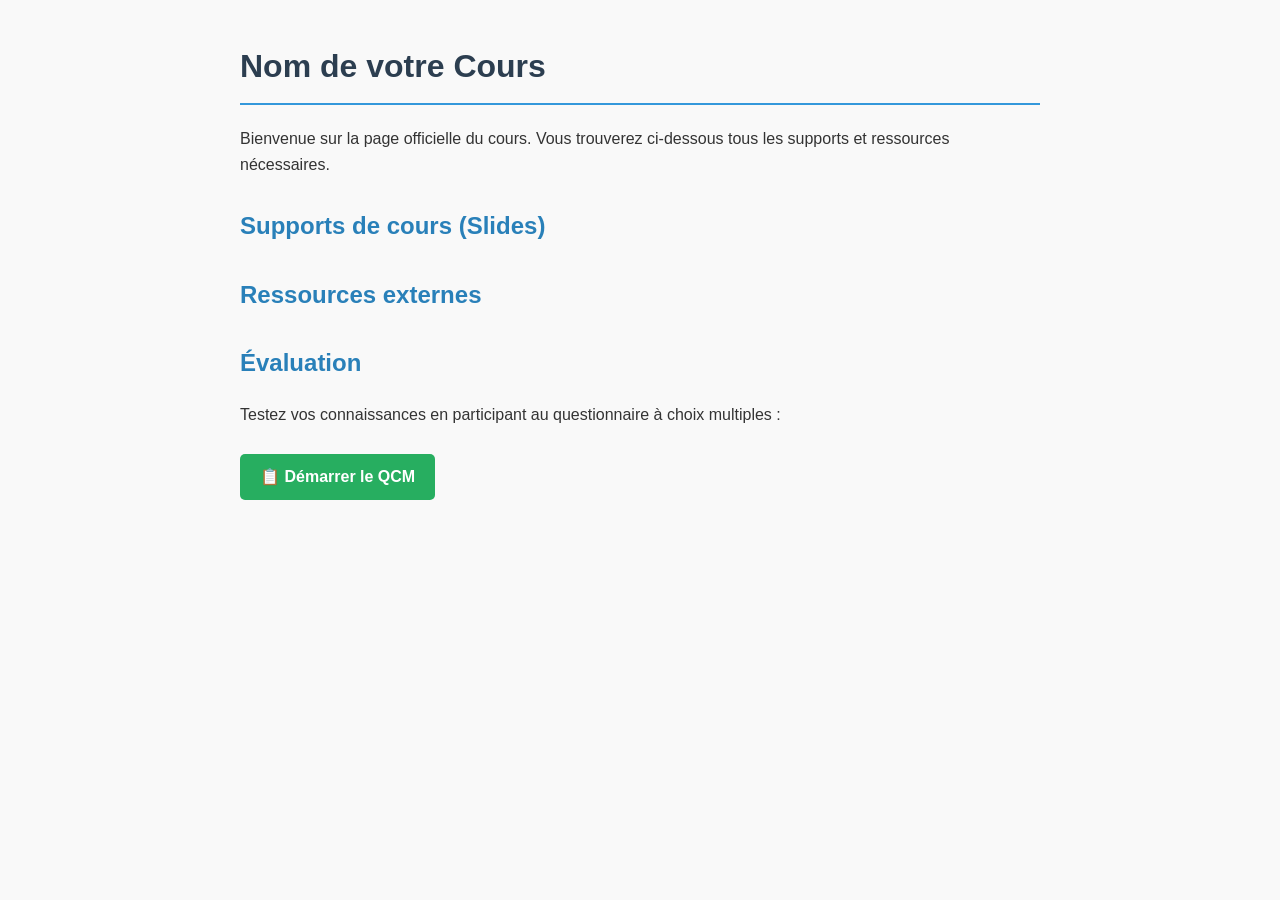
==== Cours/CoursML.html @ 0ec729a1 "CoursML-27-02-2026" ====
<!DOCTYPE html>
<html lang="fr">
<head>
    <meta charset="UTF-8">
    <meta name="viewport" content="width=device-width, initial-scale=1.0">
    <title>IA - machine learning</title>
    <style>
        body {
            font-family: 'Segoe UI', Tahoma, Geneva, Verdana, sans-serif;
            line-height: 1.6;
            color: #333;
            max-width: 800px;
            margin: 0 auto;
            padding: 20px;
            background-color: #f9f9f9;
        }
        h1 {
            color: #2c3e50;
            border-bottom: 2px solid #3498db;
            padding-bottom: 10px;
        }
        h2 {
            color: #2980b9;
            margin-top: 30px;
        }
        ul {
            list-style-type: none;
            padding: 0;
        }
        li {
            background: #fff;
            margin-bottom: 10px;
            padding: 15px;
            border-radius: 5px;
            box-shadow: 0 2px 4px rgba(0,0,0,0.1);
        }
        a {
            color: #3498db;
            text-decoration: none;
            font-weight: bold;
        }
        a:hover {
            color: #e74c3c;
            text-decoration: underline;
        }
        .qcm-link {
            display: inline-block;
            background-color: #27ae60;
            color: white;
            padding: 10px 20px;
            border-radius: 5px;
            margin-top: 10px;
        }
        .qcm-link:hover {
            background-color: #2ecc71;
            color: white;
            text-decoration: none;
        }
    </style>
</head>
<body>

    <h1>Nom de votre Cours</h1>
    <p>Bienvenue sur la page officielle du cours. Vous trouverez ci-dessous tous les supports et ressources nécessaires.</p>

    <h2>Supports de cours (Slides)</h2>

    <!-- <ul> -->
    <!--     <li>📄 <a href="chapitre1.pdf" target="_blank">Chapitre 1 : Introduction (PDF)</a></li> -->
    <!--     <li>📄 <a href="chapitre2.pdf" target="_blank">Chapitre 2 : Concepts fondamentaux (PDF)</a></li> -->
    <!--     <li>📄 <a href="chapitre3.pdf" target="_blank">Chapitre 3 : Applications pratiques (PDF)</a></li> -->
    <!-- </ul> -->

    <h2>Ressources externes</h2>

    <!-- <ul> -->
    <!--   <li>🔗 <a href="https://fr.wikipedia.org" target="_blank">Wikipédia (Documentation générale)</a></li> -->
    <!--   <li>🔗 <a href="https://www.google.com" target="_blank">Outil de recherche recommandé</a></li> -->
    <!--   <li>🔗 <a href="https://developer.mozilla.org/fr/" target="_blank">MDN Web Docs (Référence technique)</a></li> -->
    <!-- </ul> -->

    <h2>Évaluation</h2>
    <p>Testez vos connaissances en participant au questionnaire à choix multiples :</p>
    <a href="QCM.html" class="qcm-link">📋 Démarrer le QCM</a>

</body>
</html>
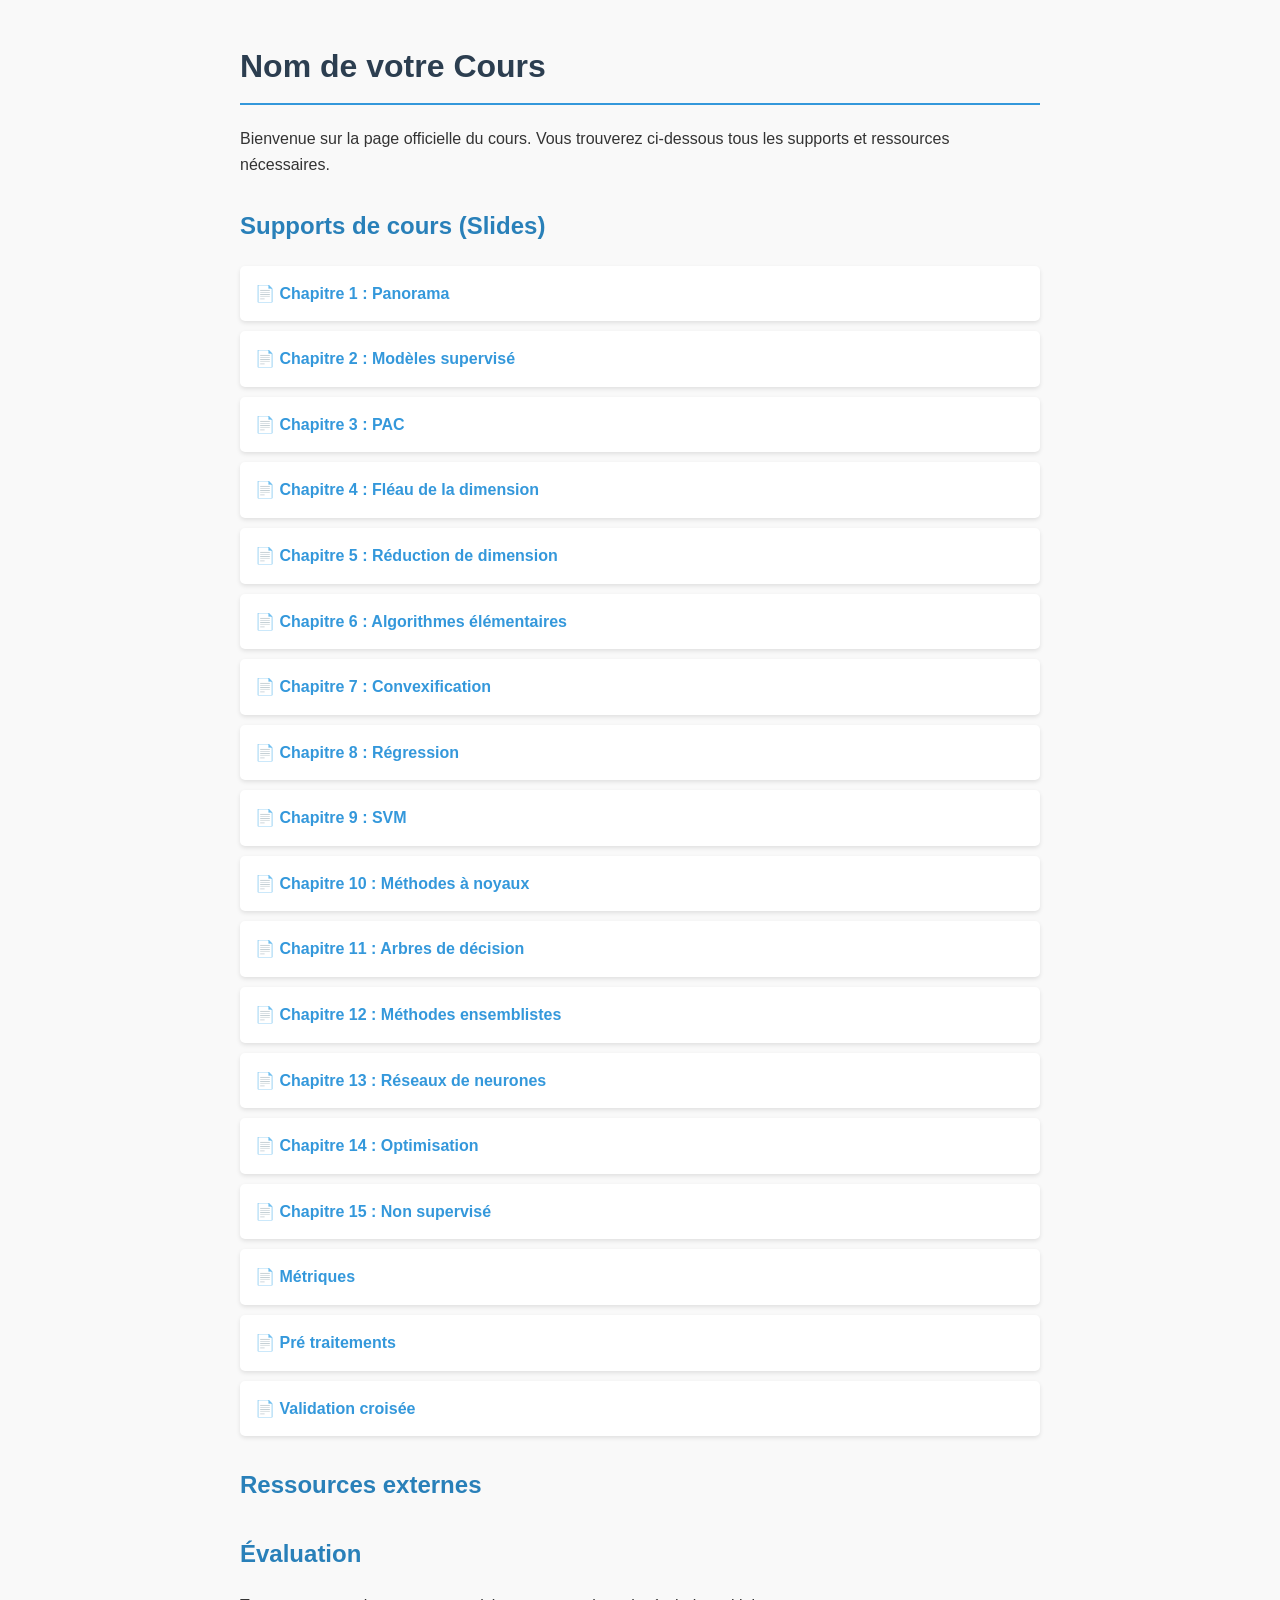
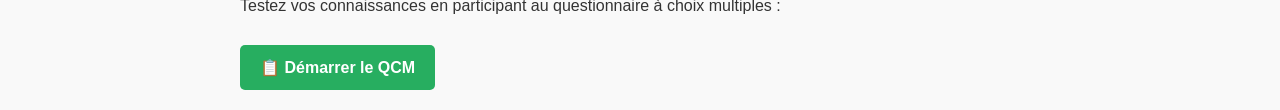
==== commit 0da660f7: "Avec page Cours" ====
--- a/Cours/CoursML.html
+++ b/Cours/CoursML.html
@@ -65,11 +65,28 @@
 
     <h2>Supports de cours (Slides)</h2>
 
-    <!-- <ul> -->
-    <!--     <li>📄 <a href="chapitre1.pdf" target="_blank">Chapitre 1 : Introduction (PDF)</a></li> -->
-    <!--     <li>📄 <a href="chapitre2.pdf" target="_blank">Chapitre 2 : Concepts fondamentaux (PDF)</a></li> -->
-    <!--     <li>📄 <a href="chapitre3.pdf" target="_blank">Chapitre 3 : Applications pratiques (PDF)</a></li> -->
-    <!-- </ul> -->
+    <ul>
+      <li>📄 <a href="Chapitre_1_panorama.pdf" target="_blank">Chapitre 1 : Panorama </a></li>
+      <li>📄 <a href="Chapitre_2_modèle_supervisé.pdf" target="_blank">Chapitre 2 : Modèles supervisé </a></li>
+      <li>📄 <a href="Chapitre_3_PAC_rigide.pdf" target="_blank">Chapitre 3 : PAC </a></li>
+      <li>📄 <a href="Chapitre_4_Fléau_de_la_dimension.pdf" target="_blank">Chapitre 4 : Fléau de la dimension </a></li>
+      <li>📄 <a href="Chapitre_5_réduction_de_dimension.pdf" target="_blank">Chapitre 5 : Réduction de dimension </a></li>
+      <li>📄 <a href="Chapitre_6_algorithmes_de_classification_élémentaires.pdf" target="_blank">Chapitre 6 :
+      Algorithmes élémentaires </a></li>
+      <li>📄 <a href="Chapitre_7_convexification.pdf" target="_blank">Chapitre 7 : Convexification </a></li>
+      <li>📄 <a href="Chapitre_8_régression_linéaire_et_régularisation.pdf" target="_blank">Chapitre 8 : Régression </a></li>
+      <li>📄 <a href="Chapitre_9_SVM.pdf" target="_blank">Chapitre 9 : SVM </a></li>
+      <li>📄 <a href="Chapitre_10_noyaux.pdf" target="_blank">Chapitre 10 : Méthodes à noyaux </a></li>
+      <li>📄 <a href="Chapitre_11_arbres_de_décision.pdf" target="_blank">Chapitre 11 : Arbres de décision </a></li>
+      <li>📄 <a href="Chapitre_12_méthodes_Ensemblistes.pdf" target="_blank">Chapitre 12 : Méthodes ensemblistes </a></li>
+      <li>📄 <a href="Chapitre_13_réseaux_de_Neurones.pdf" target="_blank">Chapitre 13 : Réseaux de neurones </a></li>
+      <li>📄 <a href="Chapitre_14_Optimisation.pdf" target="_blank">Chapitre 14 : Optimisation </a></li>
+      <li>📄 <a href="Chapitre_15_apprentissage_non_supervisé.pdf" target="_blank">Chapitre 15 : Non supervisé </a></li>
+      <li>📄 <a href="Chapitre_métriques.pdf" target="_blank">Métriques </a></li>
+      <li>📄 <a href="Chapitre_prétraitement_et_Ingénierie_des_données.pdf" target="_blank">Pré traitements </a></li>
+      <li>📄 <a href="Chapitre_validation_croisée.pdf" target="_blank">Validation croisée </a></li>
+            
+    </ul>
 
     <h2>Ressources externes</h2>
 
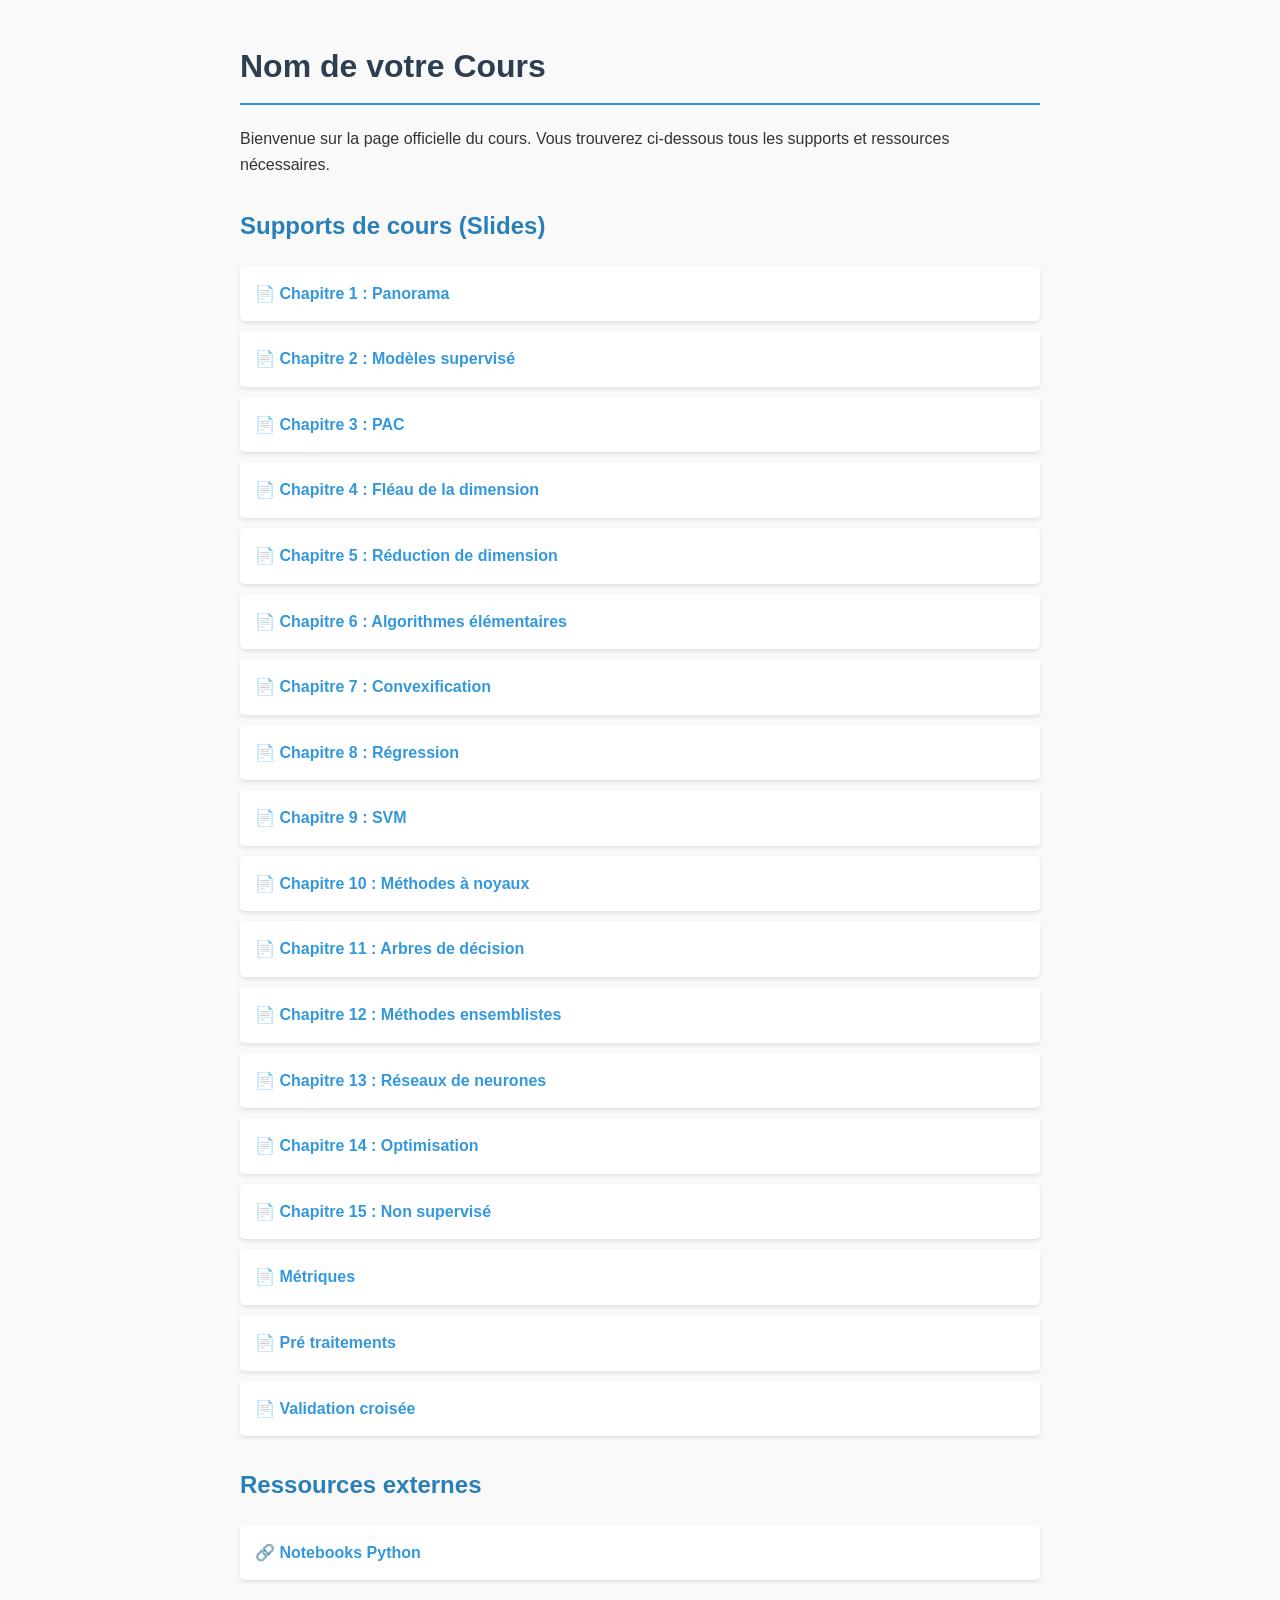
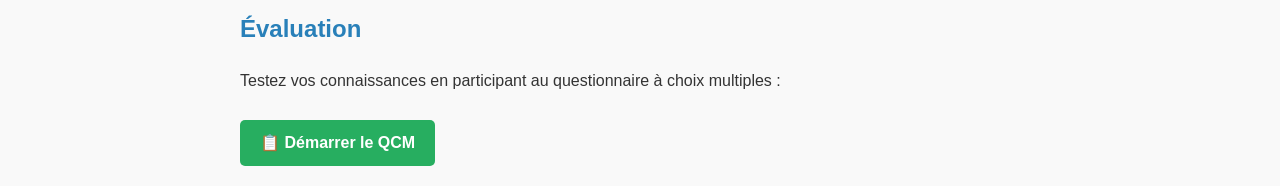
==== commit 3bcda26d: "Liens externes" ====
--- a/Cours/CoursML.html
+++ b/Cours/CoursML.html
@@ -64,37 +64,37 @@
     <p>Bienvenue sur la page officielle du cours. Vous trouverez ci-dessous tous les supports et ressources nécessaires.</p>
 
     <h2>Supports de cours (Slides)</h2>
-
+ 
     <ul>
       <li>📄 <a href="Chapitre_1_panorama.pdf" target="_blank">Chapitre 1 : Panorama </a></li>
-      <li>📄 <a href="Chapitre_2_modèle_supervisé.pdf" target="_blank">Chapitre 2 : Modèles supervisé </a></li>
+      <li>📄 <a href="Chapitre_2_modele_supervise.pdf" target="_blank">Chapitre 2 : Modèles supervisé </a></li>
       <li>📄 <a href="Chapitre_3_PAC_rigide.pdf" target="_blank">Chapitre 3 : PAC </a></li>
-      <li>📄 <a href="Chapitre_4_Fléau_de_la_dimension.pdf" target="_blank">Chapitre 4 : Fléau de la dimension </a></li>
-      <li>📄 <a href="Chapitre_5_réduction_de_dimension.pdf" target="_blank">Chapitre 5 : Réduction de dimension </a></li>
-      <li>📄 <a href="Chapitre_6_algorithmes_de_classification_élémentaires.pdf" target="_blank">Chapitre 6 :
+      <li>📄 <a href="Chapitre_4_Fleau_de_la_dimension.pdf" target="_blank">Chapitre 4 : Fléau de la dimension </a></li>
+      <li>📄 <a href="Chapitre_5_reduction_de_dimension.pdf" target="_blank">Chapitre 5 : Réduction de dimension </a></li>
+      <li>📄 <a href="Chapitre_6_algorithmes_de_classification_elementaires.pdf" target="_blank">Chapitre 6 :
       Algorithmes élémentaires </a></li>
       <li>📄 <a href="Chapitre_7_convexification.pdf" target="_blank">Chapitre 7 : Convexification </a></li>
-      <li>📄 <a href="Chapitre_8_régression_linéaire_et_régularisation.pdf" target="_blank">Chapitre 8 : Régression </a></li>
+      <li>📄 <a href="Chapitre_8_regression_lineaire_et_regularisation.pdf" target="_blank">Chapitre 8 : Régression </a></li>
       <li>📄 <a href="Chapitre_9_SVM.pdf" target="_blank">Chapitre 9 : SVM </a></li>
       <li>📄 <a href="Chapitre_10_noyaux.pdf" target="_blank">Chapitre 10 : Méthodes à noyaux </a></li>
-      <li>📄 <a href="Chapitre_11_arbres_de_décision.pdf" target="_blank">Chapitre 11 : Arbres de décision </a></li>
-      <li>📄 <a href="Chapitre_12_méthodes_Ensemblistes.pdf" target="_blank">Chapitre 12 : Méthodes ensemblistes </a></li>
-      <li>📄 <a href="Chapitre_13_réseaux_de_Neurones.pdf" target="_blank">Chapitre 13 : Réseaux de neurones </a></li>
+      <li>📄 <a href="Chapitre_11_arbres_de_decision.pdf" target="_blank">Chapitre 11 : Arbres de décision </a></li>
+      <li>📄 <a href="Chapitre_12_methodes_Ensemblistes.pdf" target="_blank">Chapitre 12 : Méthodes ensemblistes </a></li>
+      <li>📄 <a href="Chapitre_13_reseaux_de_Neurones.pdf" target="_blank">Chapitre 13 : Réseaux de neurones </a></li>
       <li>📄 <a href="Chapitre_14_Optimisation.pdf" target="_blank">Chapitre 14 : Optimisation </a></li>
-      <li>📄 <a href="Chapitre_15_apprentissage_non_supervisé.pdf" target="_blank">Chapitre 15 : Non supervisé </a></li>
-      <li>📄 <a href="Chapitre_métriques.pdf" target="_blank">Métriques </a></li>
-      <li>📄 <a href="Chapitre_prétraitement_et_Ingénierie_des_données.pdf" target="_blank">Pré traitements </a></li>
-      <li>📄 <a href="Chapitre_validation_croisée.pdf" target="_blank">Validation croisée </a></li>
+      <li>📄 <a href="Chapitre_15_apprentissage_non_supervise.pdf" target="_blank">Chapitre 15 : Non supervisé </a></li>
+      <li>📄 <a href="Chapitre_metriques.pdf" target="_blank">Métriques </a></li>
+      <li>📄 <a href="Chapitre_pretraitement_et_Ingenierie_des_donnees.pdf" target="_blank">Pré traitements </a></li>
+      <li>📄 <a href="Chapitre_validation_croisee.pdf" target="_blank">Validation croisée </a></li>
             
     </ul>
 
     <h2>Ressources externes</h2>
 
-    <!-- <ul> -->
-    <!--   <li>🔗 <a href="https://fr.wikipedia.org" target="_blank">Wikipédia (Documentation générale)</a></li> -->
-    <!--   <li>🔗 <a href="https://www.google.com" target="_blank">Outil de recherche recommandé</a></li> -->
-    <!--   <li>🔗 <a href="https://developer.mozilla.org/fr/" target="_blank">MDN Web Docs (Référence technique)</a></li> -->
-    <!-- </ul> -->
+
+    <ul>
+      <li>🔗 <a href="
+      https://gricad-gitlab.univ-grenoble-alpes.fr/ai-courses/autonomous_systems_ml/-/tree/master/notebooks?ref_type=heads">Notebooks Python</a></li>
+    </ul>
 
     <h2>Évaluation</h2>
     <p>Testez vos connaissances en participant au questionnaire à choix multiples :</p>
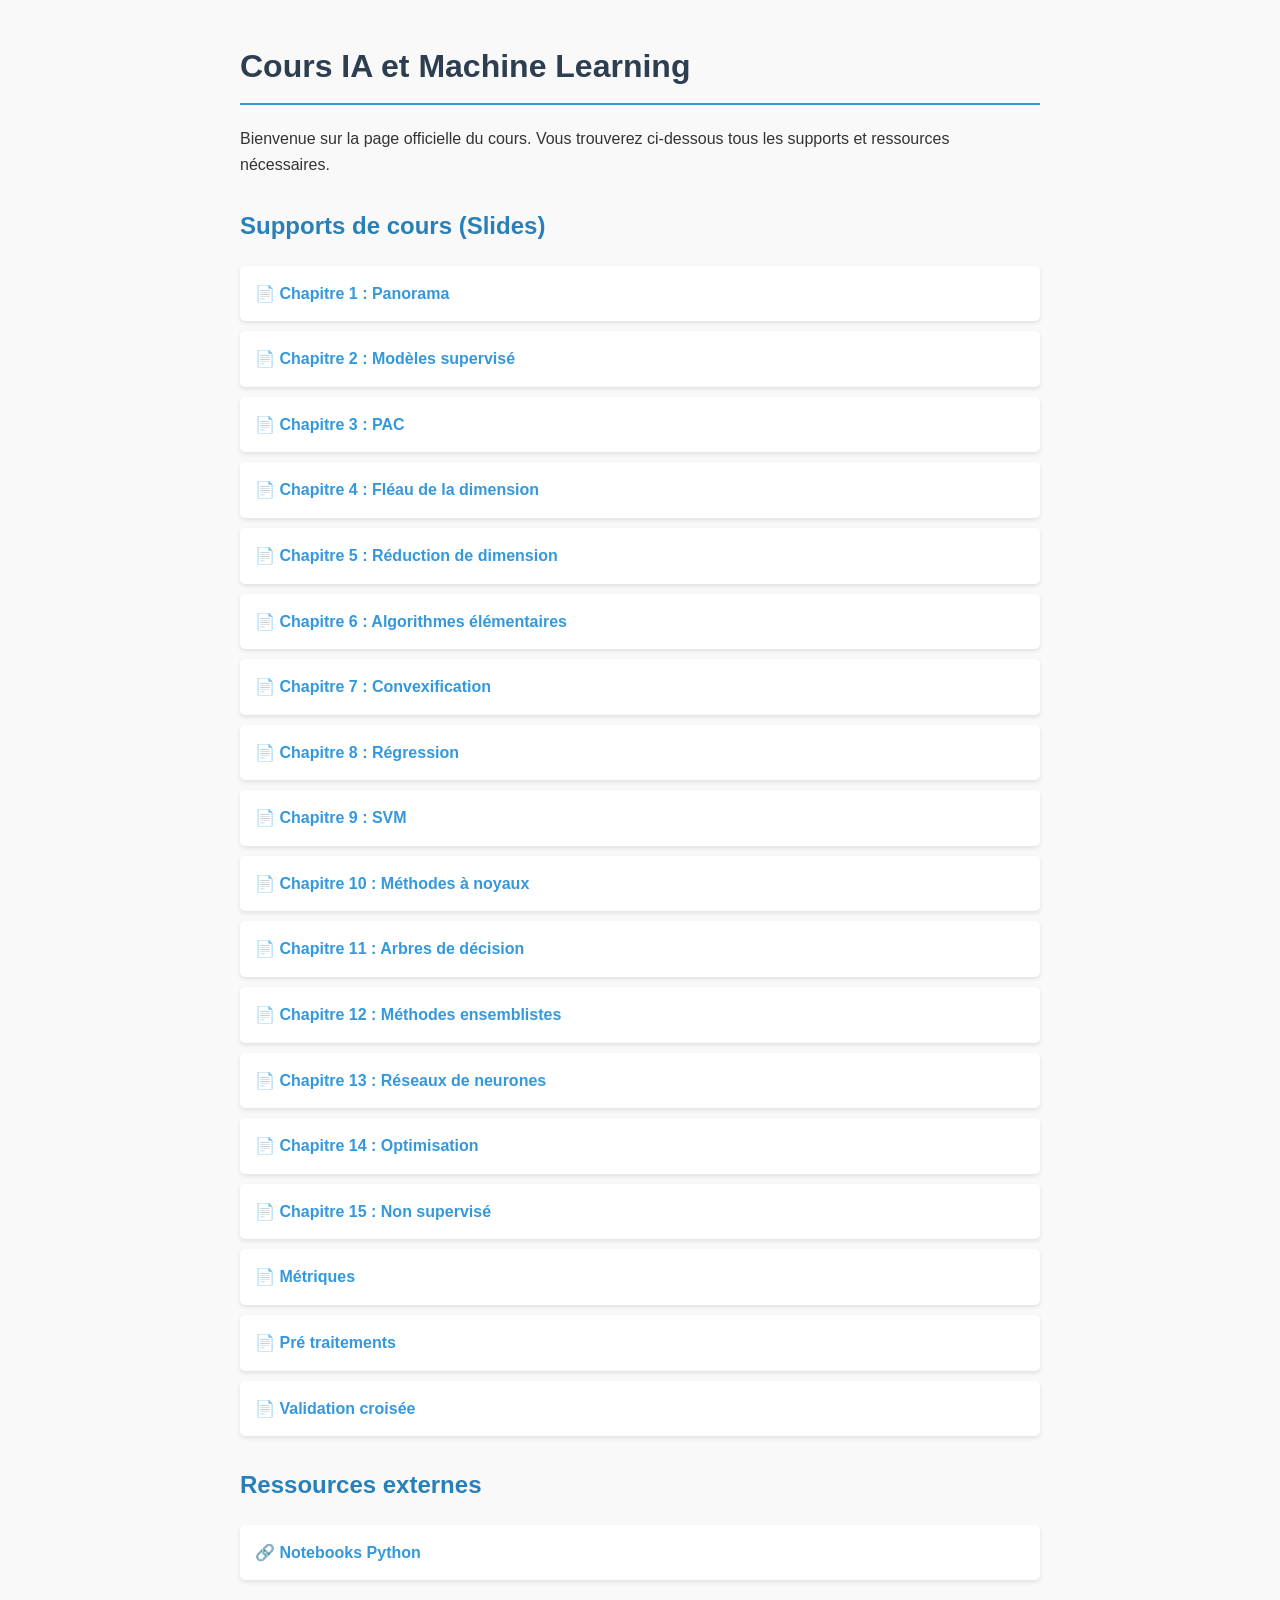
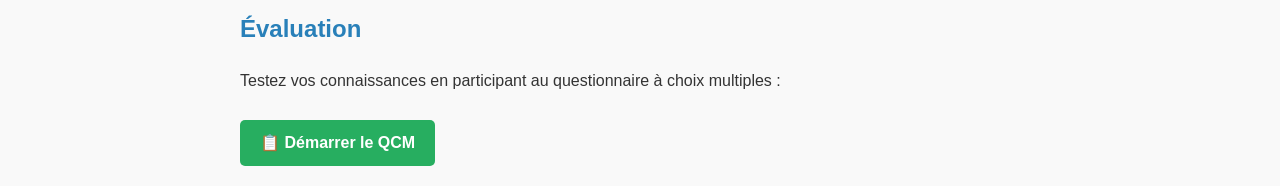
==== commit 89108180: "titre" ====
--- a/Cours/CoursML.html
+++ b/Cours/CoursML.html
@@ -60,7 +60,7 @@
 </head>
 <body>
 
-    <h1>Nom de votre Cours</h1>
+    <h1>Cours IA et Machine Learning</h1>
     <p>Bienvenue sur la page officielle du cours. Vous trouverez ci-dessous tous les supports et ressources nécessaires.</p>
 
     <h2>Supports de cours (Slides)</h2>
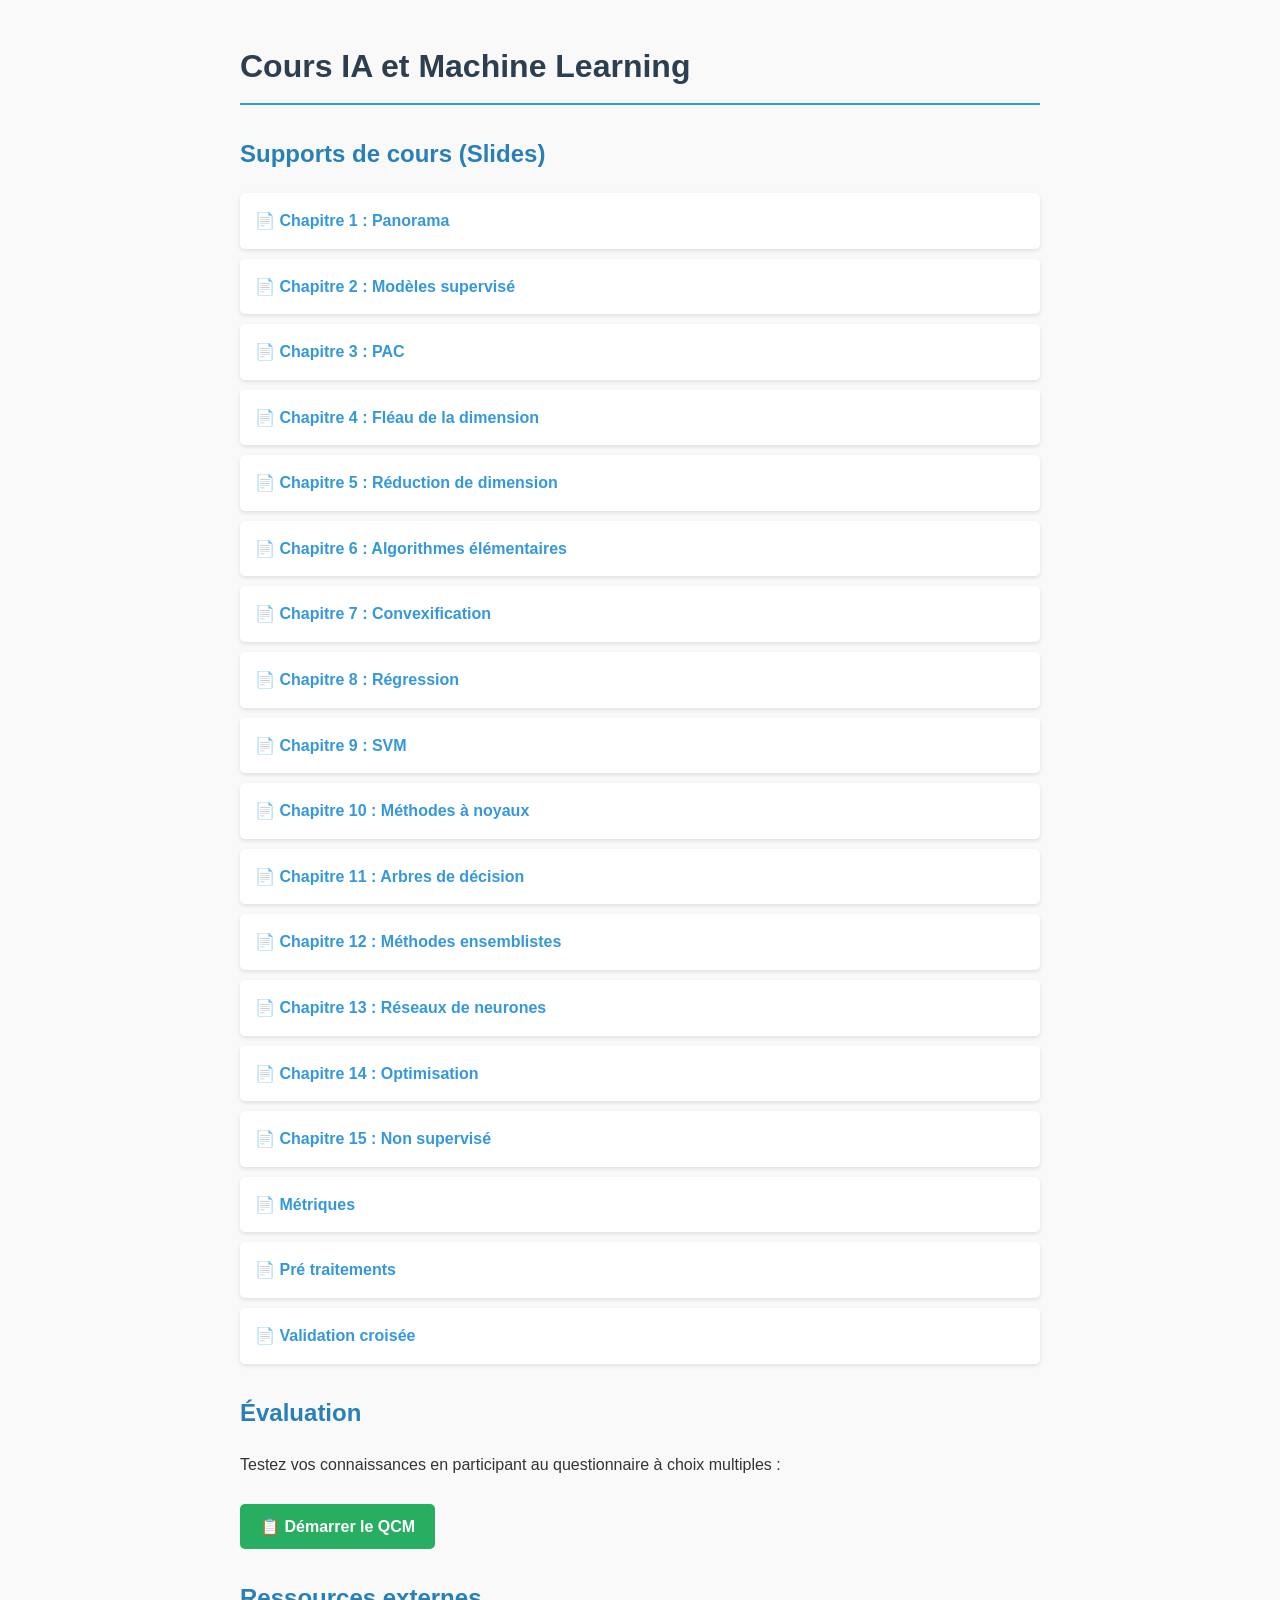
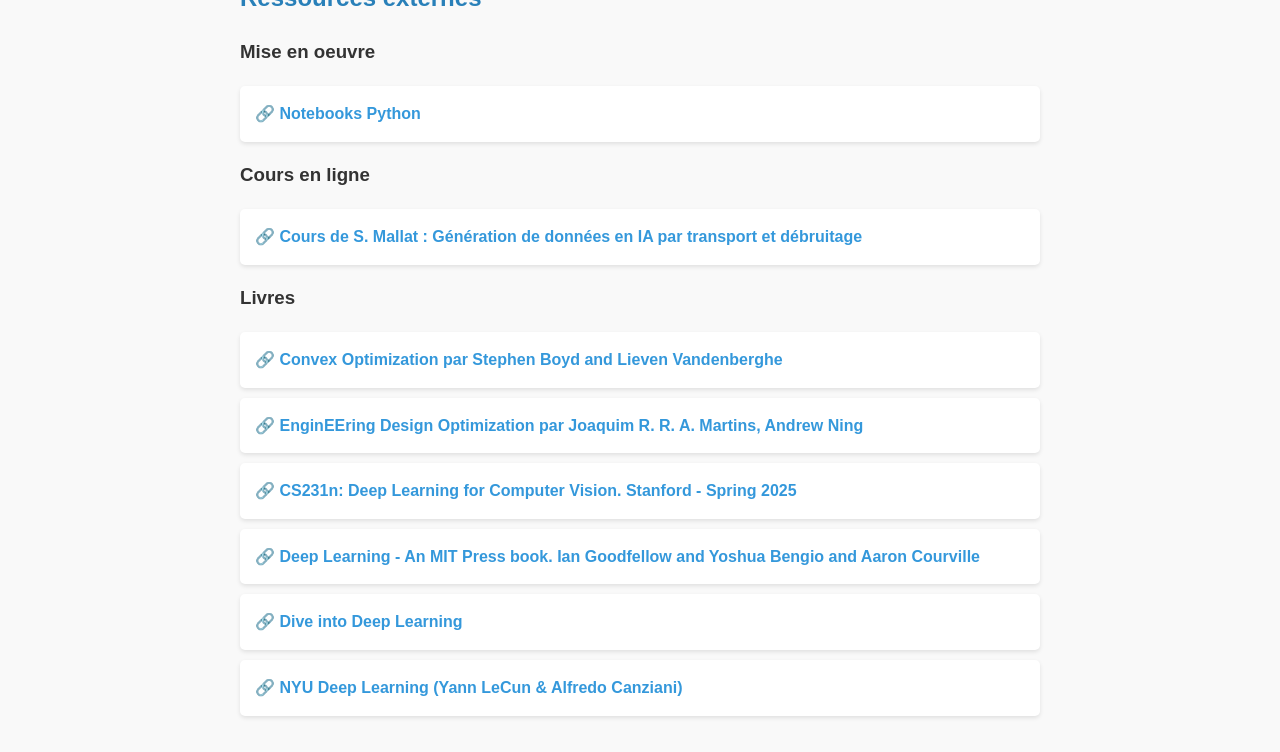
==== commit 7f1f97db: "Ref externes" ====
--- a/Cours/CoursML.html
+++ b/Cours/CoursML.html
@@ -61,7 +61,6 @@
 <body>
 
     <h1>Cours IA et Machine Learning</h1>
-    <p>Bienvenue sur la page officielle du cours. Vous trouverez ci-dessous tous les supports et ressources nécessaires.</p>
 
     <h2>Supports de cours (Slides)</h2>
  
@@ -85,20 +84,52 @@
       <li>📄 <a href="Chapitre_metriques.pdf" target="_blank">Métriques </a></li>
       <li>📄 <a href="Chapitre_pretraitement_et_Ingenierie_des_donnees.pdf" target="_blank">Pré traitements </a></li>
       <li>📄 <a href="Chapitre_validation_croisee.pdf" target="_blank">Validation croisée </a></li>
-            
     </ul>
 
-    <h2>Ressources externes</h2>
-
-
-    <ul>
-      <li>🔗 <a href="
-      https://gricad-gitlab.univ-grenoble-alpes.fr/ai-courses/autonomous_systems_ml/-/tree/master/notebooks?ref_type=heads">Notebooks Python</a></li>
-    </ul>
-
+    
     <h2>Évaluation</h2>
+    
     <p>Testez vos connaissances en participant au questionnaire à choix multiples :</p>
     <a href="QCM.html" class="qcm-link">📋 Démarrer le QCM</a>
 
+    
+    <h2>Ressources externes</h2>
+    
+    <h3>Mise en oeuvre</h3>
+    
+    <ul>
+      <li>🔗 <a href="https://gricad-gitlab.univ-grenoble-alpes.fr/ai-courses/autonomous_systems_ml/-/tree/master/notebooks?ref_type=heads">
+          Notebooks Python</a></li>
+    </ul>
+    
+
+    <h3>Cours en ligne</h3>
+
+    <ul>  
+      <li>🔗<a href="https://www.college-de-france.fr/chaire/stephane-mallat-sciences-des-donnees-chaire-statutaire">
+          Cours de S. Mallat : Génération de données en IA par transport et débruitage</a></li>
+    </ul>
+    
+    <h3>Livres</h3>    
+    
+    <ul>  
+      <li>🔗 <a href=" https://web.stanford.edu/~boyd/cvxbook/"> Convex Optimization par Stephen Boyd and Lieven Vandenberghe</a></li>
+      
+      <li>🔗 <a href="https://mdobook.github.io/">
+          EnginEEring Design Optimization par Joaquim R. R. A. Martins, Andrew Ning</a></li>
+      
+      <li>🔗 <a href="https://cs231n.stanford.edu/"> CS231n: Deep Learning for Computer Vision. Stanford - Spring 2025
+      </a></li>
+      
+      <li>🔗 <a href=" https://www.deeplearningbook.org/">  Deep Learning - An MIT Press book. Ian Goodfellow and Yoshua Bengio and Aaron Courville
+      </a></li>
+      
+      <li>🔗 <a href=" https://d2l.ai/">  Dive into Deep Learning
+      </a></li>
+
+      <li>🔗 <a href="https://atcold.github.io/NYU-DLSP21/"> NYU Deep Learning (Yann LeCun & Alfredo Canziani)
+      </a></li>
+    </ul>
+
 </body>
 </html>
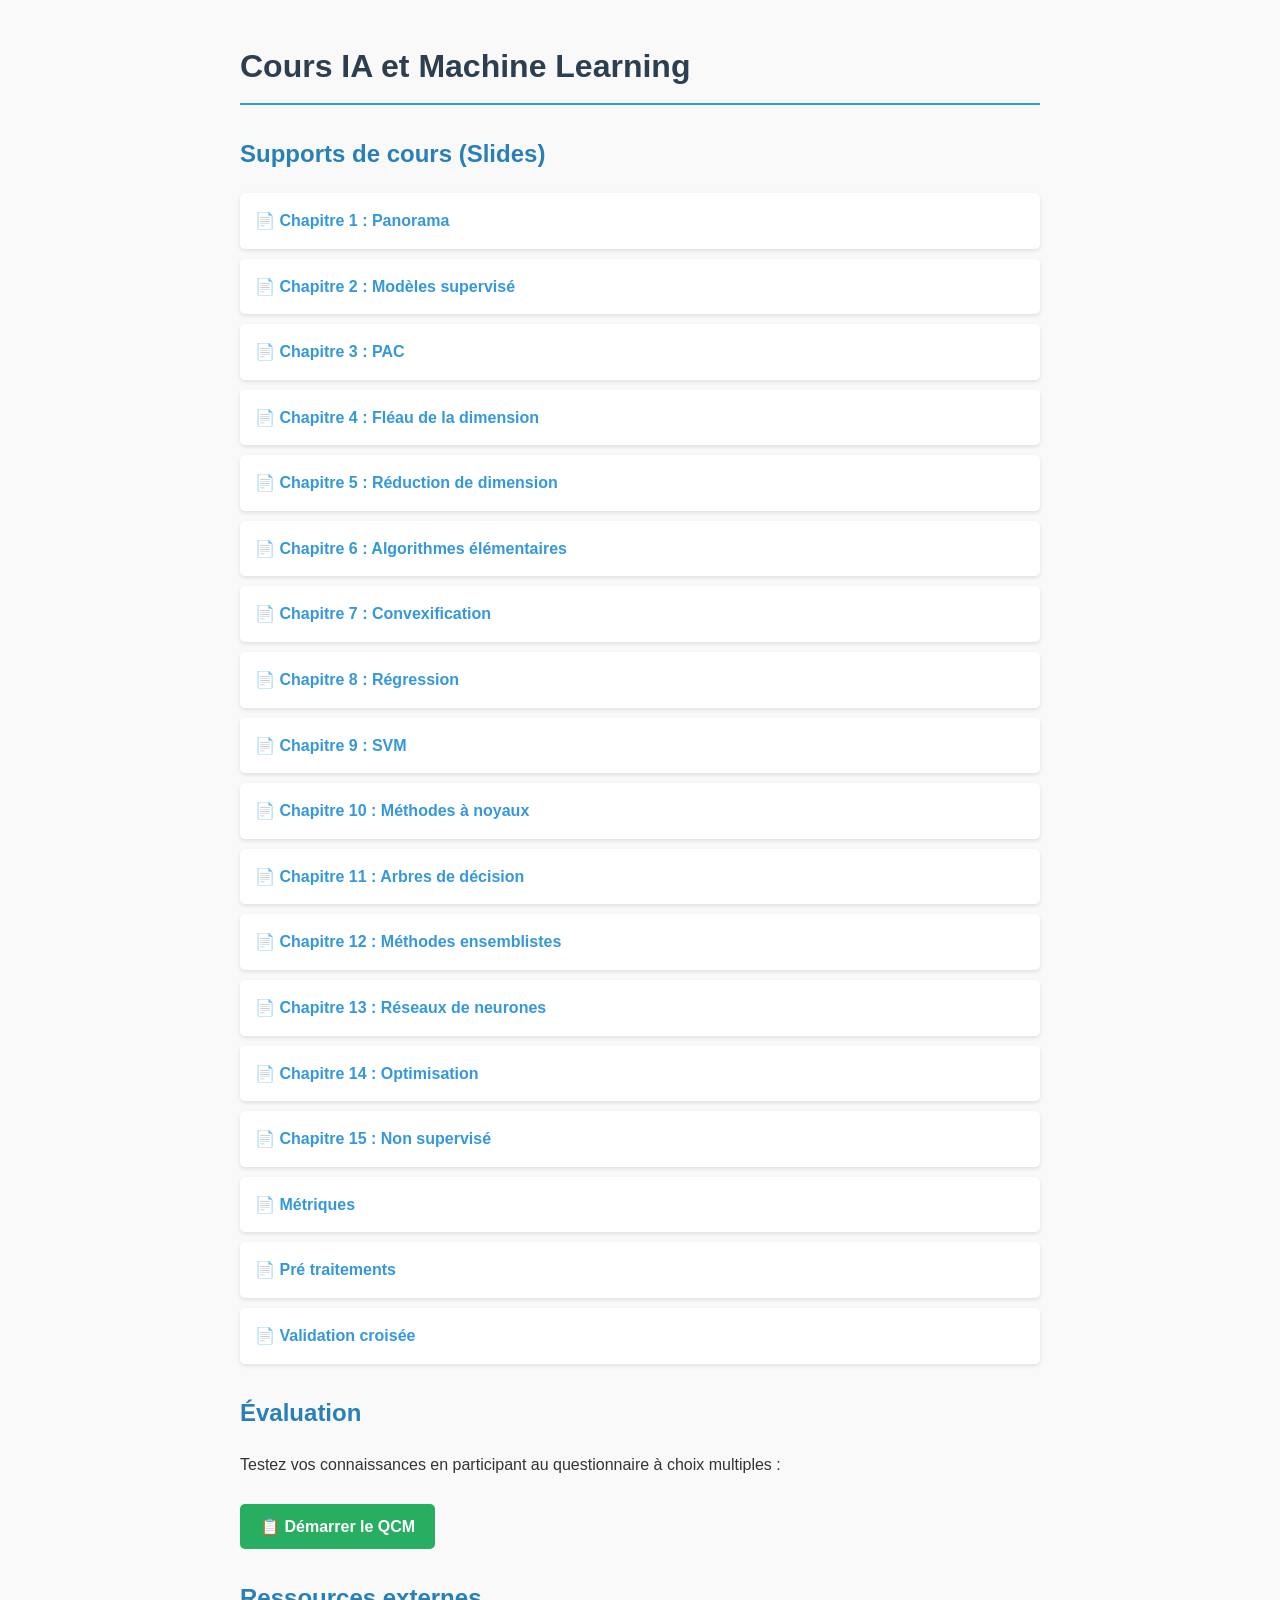
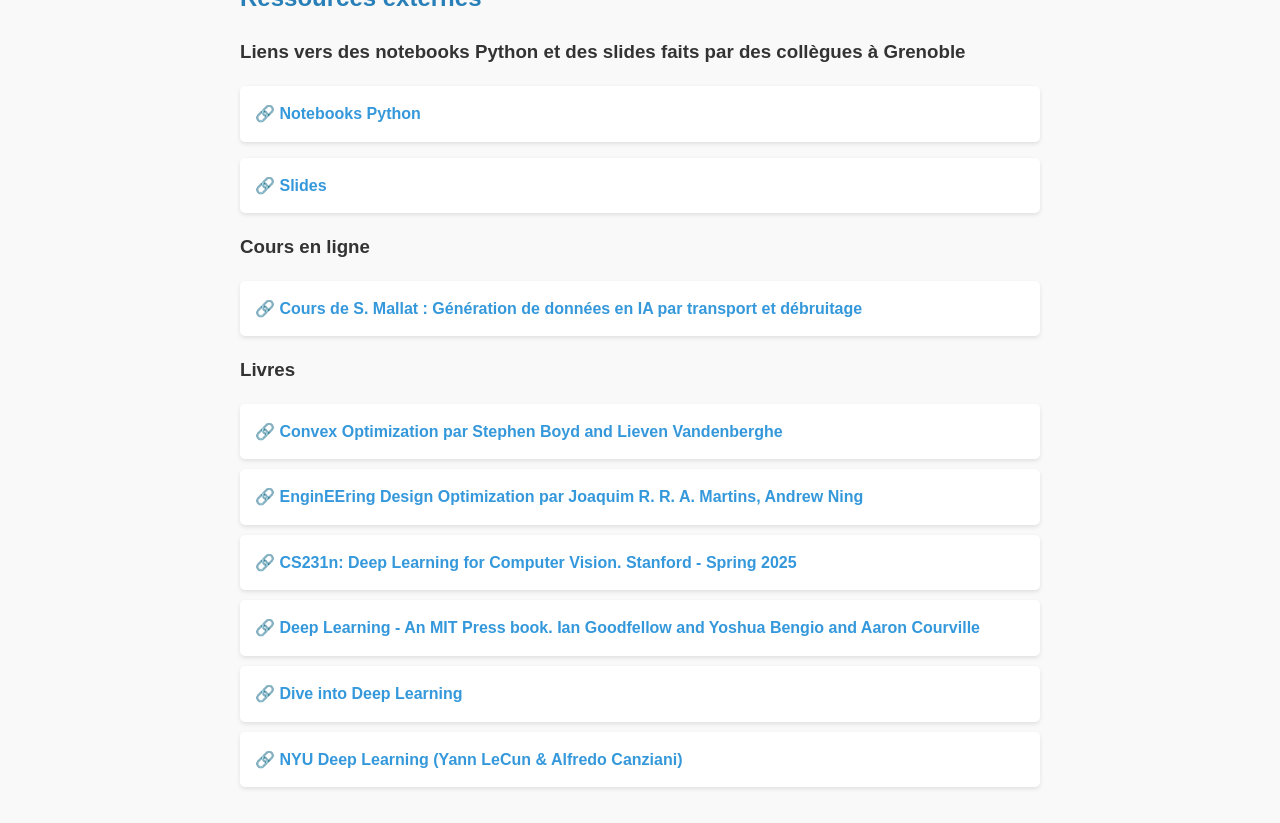
==== commit 77a07a2f: "Ajouts slides Grenoble" ====
--- a/Cours/CoursML.html
+++ b/Cours/CoursML.html
@@ -95,16 +95,22 @@
     
     <h2>Ressources externes</h2>
     
-    <h3>Mise en oeuvre</h3>
+    
+    <h3>Liens vers des notebooks Python et des slides faits par des collègues à Grenoble</h3>
     
     <ul>
       <li>🔗 <a href="https://gricad-gitlab.univ-grenoble-alpes.fr/ai-courses/autonomous_systems_ml/-/tree/master/notebooks?ref_type=heads">
           Notebooks Python</a></li>
     </ul>
     
-
+    <ul>
+      <li>🔗 <a href="https://gricad-gitlab.univ-grenoble-alpes.fr/ai-courses/autonomous_systems_ml/-/tree/master/slides?ref_type=heads">
+          Slides</a></li>
+    </ul>
+    
+    
     <h3>Cours en ligne</h3>
-
+    
     <ul>  
       <li>🔗<a href="https://www.college-de-france.fr/chaire/stephane-mallat-sciences-des-donnees-chaire-statutaire">
           Cours de S. Mallat : Génération de données en IA par transport et débruitage</a></li>
